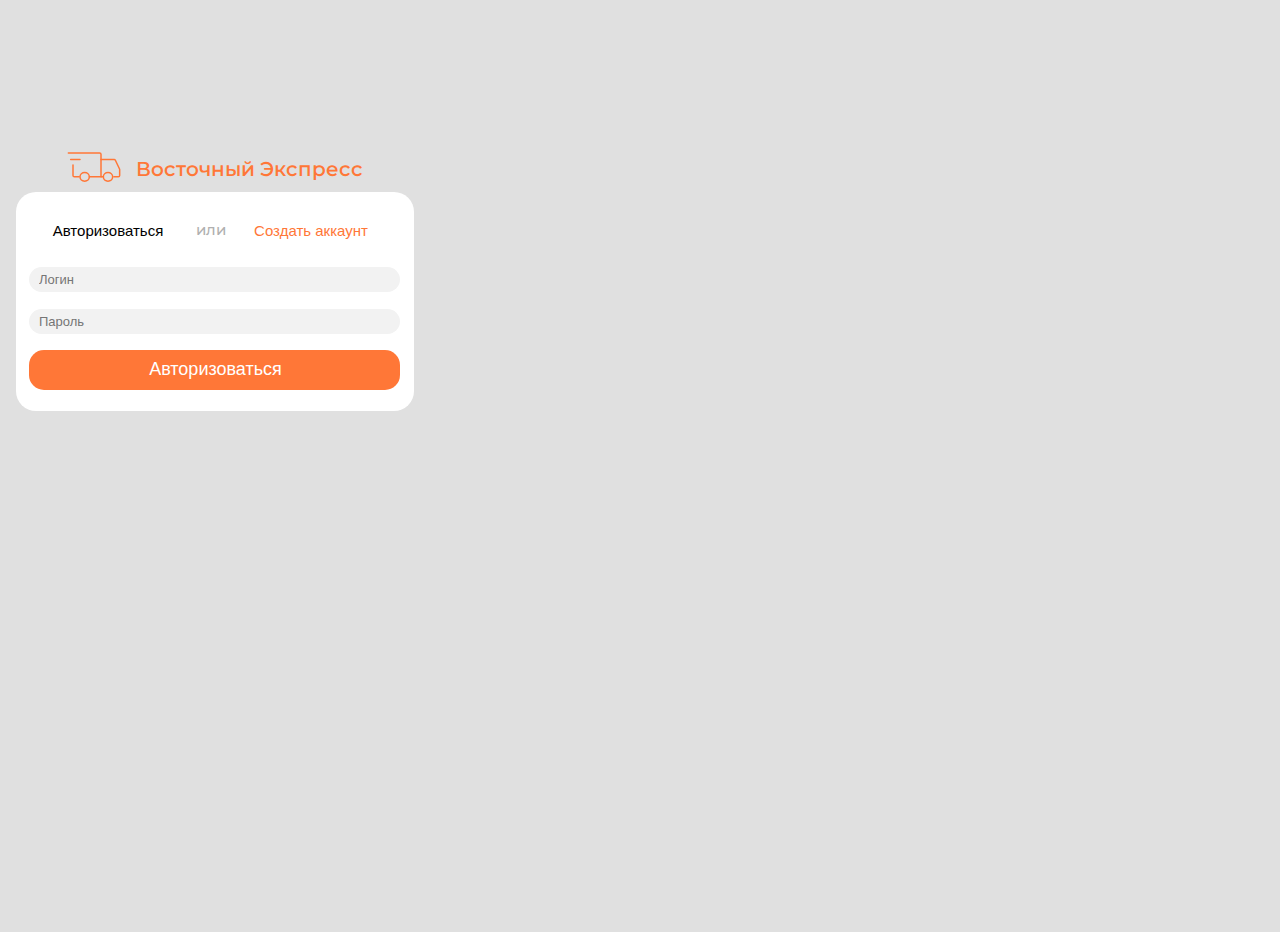
==== ВО АВТОРИЗАЦИЯ/index.html @ 4d8ff51a "Добавлен новый шаблон по авторизации из тестовой среды" ====
<!DOCTYPE html>
<html lang="rus">

<head>
	<meta charset="UTF-8">
	<meta http-equiv="X-UA-Compatible" content="IE=edge">
	<meta name="viewport" content="width=device-width, initial-scale=1.0">
	<link href="https://fonts.googleapis.com/css2?family=Montserrat:wght@400;600;700&display=swap" rel="stylesheet">
	<link rel="stylesheet" href="style.css">
	<title>Восточный Экспресс</title>

</head>

<body>

	<div class="authory">
		<div class="container">
			<div class="logo"><img src="icons/truck_delivery_icon_217691 1.svg">
				<h1 class="auth_title">Восточный Экспресс</h1>
			</div>

			<div class="auth_block">
				<button class="auth_text">Авторизоваться</button>
				<span class="or">или</span>
				<button class="reg_text">Создать аккаунт</button>

				<div class="text-field">
					<label class="text-field__label" for="login"></label>
					<input class="text-field__input" type="text" name="login" id="login" placeholder="Логин" value="">
				</div>

				<div class="text-field_2">
					<label class="text-field__label_2" for="login"></label>
					<input class="text-field__input_2" type="text" name="login" id="login" placeholder="Пароль" value="">
				</div>

			</div>

			<button class="autorizeit">
				<span class="atext">Авторизоваться</span>
			</button>

		</div>
	</div>


	</div>
	</div>















































</body>
---- ВО АВТОРИЗАЦИЯ/style.css ----
body {
margin: 0;
font-family: 'Montserrat', sans-serif;
font-size: 16px, 18px, 50px;
background-color: #E0E0E0;
line-height: 1.6;
width: 100%;
max-width: 100%;
overflow-x: hidden;
}

*,
*:before,
*:after {
 box-sizing: border-box; 
}
h1, h2, h3, h4, h5, h6 {
	margin: 0;
}


.authory {
position: relative;
width: 430px;
height: 932px;

background: #E0E0E0;
}

.logo {
box-sizing: border-box;

position: absolute;
width: 56px;
height: 52px;
left: 66px;
top: 140px;
}

.auth_title {
position: absolute;
width: 229px;
height: 19px;
left: 70px;
top: 17px;

font-family: 'Montserrat';
font-style: normal;
font-weight: 550;
font-size: 20px;
line-height: 24px;

color: #FF7737;
}

.auth_block {
position: absolute;
width: 398px;
height: 219px;
left: 16px;
top: 192px;

background: #FFFFFF;
border-radius: 20px;
}

.auth_text {
background:none;
border:none;
margin:0;
padding:0;
cursor: pointer;
position: absolute;
width: 128px;
height: 18px;
left: 28px;
top: 29px;

font-weight: 500;
font-size: 15px;

color: #000000;
}

.or {
position: absolute;
width: 31px;
height: 18px;
left: 180px;
top: 26px;

font-weight: 500;
font-size: 15px;

color: #B0B0B0;

}

.reg_text {
background:none;
border:none;
margin:0;
padding:0;
cursor: pointer;
position: absolute;
width: 128px;
height: 18px;
left: 231px;;
top: 29px;

font-weight: 500;
font-size: 15px;
color: #FF7737;	
}


/* стили для input */
.text-field__input {
  position: absolute;
	left: 13px;
	top: 75px;
  width: 371px;
 	height: 25px;
  padding: 10px;

  font-size: 13px;
  font-weight: 400;
  
  background-color: #f2f2f2ff;
  
  border: 0;
  border-radius: 15px;
  transition: border-color 0.15s ease-in-out, box-shadow 0.15s ease-in-out;
}

.text-field__input_2 {
  position: absolute;
	left: 13px;
	top: 117px;
  width: 371px;
 	height: 25px;
  padding: 10px;

  font-size: 13px;
  font-weight: 400;
  
  background-color: #f2f2f2ff;
  
  border: 0;
  border-radius: 15px;
  transition: border-color 0.15s ease-in-out, box-shadow 0.15s ease-in-out;
}


.stroke_1 {
position: absolute;
width: 371px;
height: 25px;
left: 14px;
top: 75px;

background: #F2F2F2;
border-radius: 15px;
}

.stroke_1 login {
box-sizing: border-box;
border: 0;
background: none;
}

.stroke_2 {

position: absolute;
width: 371px;
height: 25px;
left: 14px;
top: 116px;

background: #F2F2F2;
border-radius: 15px;
}	



.autorizeit {
position: absolute;
width: 371px;
height: 39.89px;
left: 29px;
top: 350px;
cursor: pointer;
border: 0;
background: #FF7737;
border-radius: 15px;
}

.atext {
position: absolute;
width: 153px;
height: 22px;
left: 110px;
top: 8px;

font-weight: 500;
font-size: 18px;
line-height: 22px;
color: #FFFFFF;
}




/*Медиазапросы*/
@media (min-width: 427px) and (max-width: 630px) {

.logo {
  left: 155px;
}

.auth_block {
  left: 110px;
}

.autorizeit {
  left: 122px;
}

}




@media (min-width: 630px) and (max-width: 850px) {

.logo {
  left: 270px;
}


.auth_block {
  left: 220px;
}

.autorizeit {
  left: 232px;
}



}
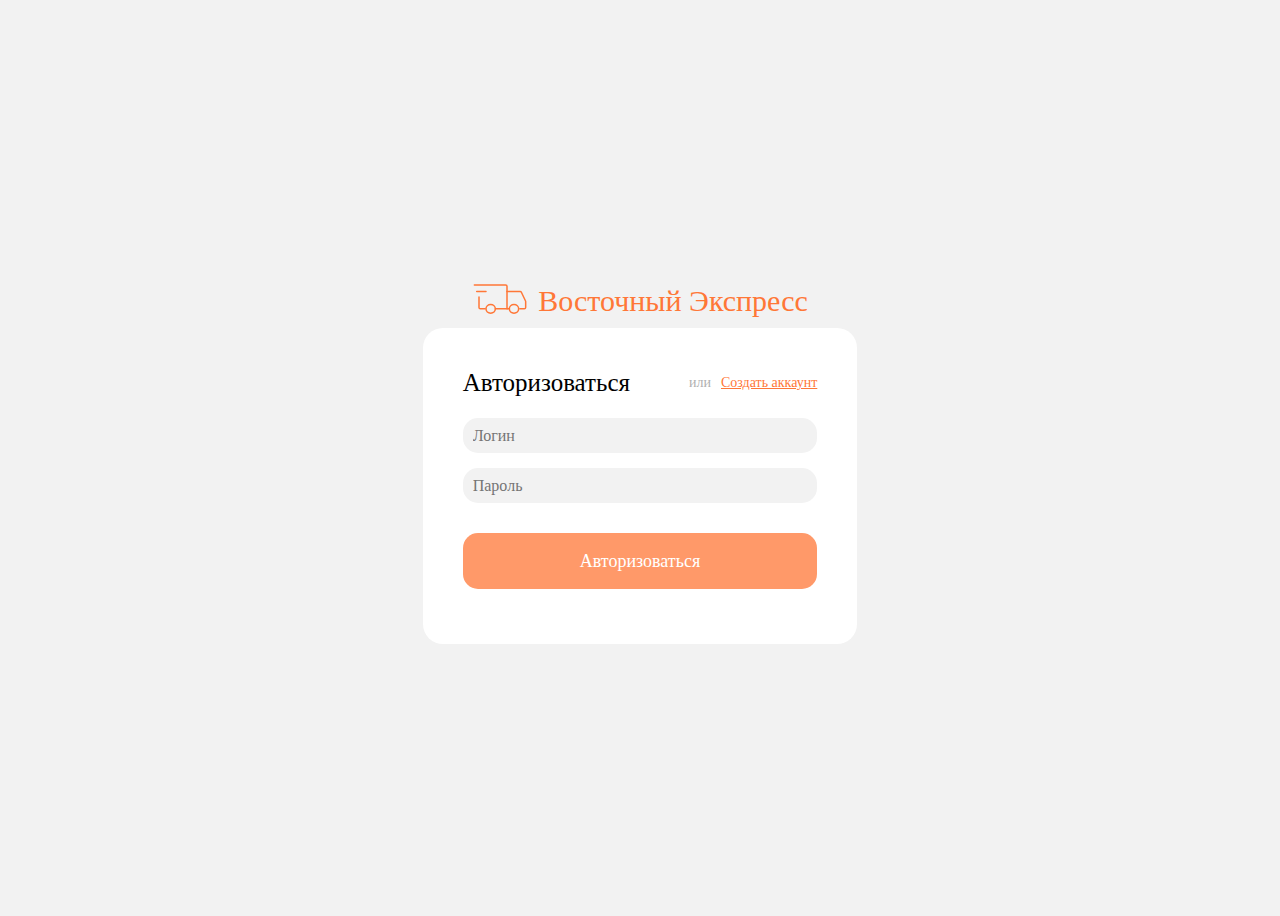
==== commit 729b568b: "Сделана страница авторизации" ====
--- a/ВО АВТОРИЗАЦИЯ/index.html
+++ b/ВО АВТОРИЗАЦИЯ/index.html
@@ -1,96 +1,51 @@
 <!DOCTYPE html>
-<html lang="rus">
+<html lang="en-US" dir="ltr">
 
 <head>
-	<meta charset="UTF-8">
+	<meta charset="utf-8">
 	<meta http-equiv="X-UA-Compatible" content="IE=edge">
-	<meta name="viewport" content="width=device-width, initial-scale=1.0">
-	<link href="https://fonts.googleapis.com/css2?family=Montserrat:wght@400;600;700&display=swap" rel="stylesheet">
-	<link rel="stylesheet" href="style.css">
-	<title>Восточный Экспресс</title>
+	<meta name="viewport" content="width=device-width, initial-scale=1">
+
+	<title>Восточный Экспресс | Авторизация</title>
+
+	<link href="style.css" rel="stylesheet">
+
+
 
 </head>
 
+
 <body>
 
-	<div class="authory">
-		<div class="container">
-			<div class="logo"><img src="icons/truck_delivery_icon_217691 1.svg">
-				<h1 class="auth_title">Восточный Экспресс</h1>
+<div class="auth">
+
+		<div class="logo">
+			<div class="img-logo">
+				<img src="icons/truck_delivery_icon_217691%201.svg" alt="Логотип">
 			</div>
+			<div class="text-logo">Восточный Экспресс</div>
+		</div>
+		<div class="auth-field">
+			<div class="top">
+				<div class="text-left">Авторизоваться</div>
+				<div class="text-right">или <text class="create_account"><a href="#">Создать аккаунт</a></text></div>
+			</div>
+			<form class="auth-input" method="post">
+				<input type="hidden" name="csrfmiddlewaretoken" value="bxqOmKqK3xYbUeHd8iyzmDomkZHW0mIiud6UmkvQWEh1ufpJeYWZzR1Ma1luxGJk">
 
-			<div class="auth_block">
-				<button class="auth_text">Авторизоваться</button>
-				<span class="or">или</span>
-				<button class="reg_text">Создать аккаунт</button>
+				<input type="text" name="username" class="inp" placeholder="Логин" maxlength="150" required id="id_username">
 
-				<div class="text-field">
-					<label class="text-field__label" for="login"></label>
-					<input class="text-field__input" type="text" name="login" id="login" placeholder="Логин" value="">
-				</div>
+				<input type="password" name="password" class="inp" placeholder="Пароль" required id="id_password">
 
-				<div class="text-field_2">
-					<label class="text-field__label_2" for="login"></label>
-					<input class="text-field__input_2" type="text" name="login" id="login" placeholder="Пароль" value="">
-				</div>
-
-			</div>
-
-			<button class="autorizeit">
-				<span class="atext">Авторизоваться</span>
-			</button>
+				<div class="form-error"></div>
+				<button type="submit" class="inp-btn">Авторизоваться</button>
+			</form>
 
 		</div>
-	</div>
+
+</div>
 
 
-	</div>
-	</div>
+</body>
 
-
-
-
-
-
-
-
-
-
-
-
-
-
-
-
-
-
-
-
-
-
-
-
-
-
-
-
-
-
-
-
-
-
-
-
-
-
-
-
-
-
-
-
-
-
-
-</body>+</html>--- a/ВО АВТОРИЗАЦИЯ/style.css
+++ b/ВО АВТОРИЗАЦИЯ/style.css
@@ -1,279 +1,212 @@
 body {
-margin: 0;
-font-family: 'Montserrat', sans-serif;
-font-size: 16px, 18px, 50px;
-background-color: #E0E0E0;
-line-height: 1.6;
-width: 100%;
-max-width: 100%;
-overflow-x: hidden;
-}
-
-*,
-*:before,
-*:after {
- box-sizing: border-box; 
-}
-h1, h2, h3, h4, h5, h6 {
-	margin: 0;
-}
-
-
-.authory {
-position: relative;
-width: 430px;
-height: 932px;
-
-background: #E0E0E0;
+    background: #F2F2F2;
+}
+
+.auth {
+    display: grid;
+    justify-content: center;
+    align-self: center;
+    height: 100vh;
+
 }
 
 .logo {
-box-sizing: border-box;
-
-position: absolute;
-width: 56px;
-height: 52px;
-left: 66px;
-top: 140px;
-}
-
-.auth_title {
-position: absolute;
-width: 229px;
-height: 19px;
-left: 70px;
-top: 17px;
-
-font-family: 'Montserrat';
-font-style: normal;
-font-weight: 550;
-font-size: 20px;
-line-height: 24px;
-
-color: #FF7737;
-}
-
-.auth_block {
-position: absolute;
-width: 398px;
-height: 219px;
-left: 16px;
-top: 192px;
-
-background: #FFFFFF;
-border-radius: 20px;
-}
-
-.auth_text {
-background:none;
-border:none;
-margin:0;
-padding:0;
-cursor: pointer;
-position: absolute;
-width: 128px;
-height: 18px;
-left: 28px;
-top: 29px;
-
-font-weight: 500;
-font-size: 15px;
-
-color: #000000;
-}
-
-.or {
-position: absolute;
-width: 31px;
-height: 18px;
-left: 180px;
-top: 26px;
-
-font-weight: 500;
-font-size: 15px;
-
-color: #B0B0B0;
-
-}
-
-.reg_text {
-background:none;
-border:none;
-margin:0;
-padding:0;
-cursor: pointer;
-position: absolute;
-width: 128px;
-height: 18px;
-left: 231px;;
-top: 29px;
-
-font-weight: 500;
-font-size: 15px;
-color: #FF7737;	
-}
-
-
-/* стили для input */
-.text-field__input {
-  position: absolute;
-	left: 13px;
-	top: 75px;
-  width: 371px;
- 	height: 25px;
-  padding: 10px;
-
-  font-size: 13px;
-  font-weight: 400;
-  
-  background-color: #f2f2f2ff;
-  
-  border: 0;
-  border-radius: 15px;
-  transition: border-color 0.15s ease-in-out, box-shadow 0.15s ease-in-out;
-}
-
-.text-field__input_2 {
-  position: absolute;
-	left: 13px;
-	top: 117px;
-  width: 371px;
- 	height: 25px;
-  padding: 10px;
-
-  font-size: 13px;
-  font-weight: 400;
-  
-  background-color: #f2f2f2ff;
-  
-  border: 0;
-  border-radius: 15px;
-  transition: border-color 0.15s ease-in-out, box-shadow 0.15s ease-in-out;
-}
-
-
-.stroke_1 {
-position: absolute;
-width: 371px;
-height: 25px;
-left: 14px;
-top: 75px;
-
-background: #F2F2F2;
-border-radius: 15px;
-}
-
-.stroke_1 login {
-box-sizing: border-box;
-border: 0;
-background: none;
-}
-
-.stroke_2 {
-
-position: absolute;
-width: 371px;
-height: 25px;
-left: 14px;
-top: 116px;
-
-background: #F2F2F2;
-border-radius: 15px;
-}	
-
-
-
-.autorizeit {
-position: absolute;
-width: 371px;
-height: 39.89px;
-left: 29px;
-top: 350px;
-cursor: pointer;
-border: 0;
-background: #FF7737;
-border-radius: 15px;
-}
-
-.atext {
-position: absolute;
-width: 153px;
-height: 22px;
-left: 110px;
-top: 8px;
-
-font-weight: 500;
-font-size: 18px;
-line-height: 22px;
-color: #FFFFFF;
-}
-
-
-
-
-/*Медиазапросы*/
-@media (min-width: 427px) and (max-width: 630px) {
-
-.logo {
-  left: 155px;
-}
-
-.auth_block {
-  left: 110px;
-}
-
-.autorizeit {
-  left: 122px;
-}
-
-}
-
-
-
-
-@media (min-width: 630px) and (max-width: 850px) {
-
-.logo {
-  left: 270px;
-}
-
-
-.auth_block {
-  left: 220px;
-}
-
-.autorizeit {
-  left: 232px;
-}
-
-
-
-}
-
-
-
-
-
-
-
-
-
-
-
-
-
-
-
-
-
-
-
-
-
-
-
-
-
-
-
-
+    display: flex;
+    align-self: end;
+    justify-content: center;
+    gap: 10px;
+
+}
+
+.text-logo {
+    display: grid;
+    align-items: center;
+    font-family: 'Montserrat';
+    font-style: normal;
+    font-weight: 500;
+    /* identical to box height */
+    color: #FF7737;
+}
+
+@media screen and (max-width: 770px) {
+    .text-logo {
+        font-size: 20px;
+        line-height: 27px;
+    }
+}
+
+@media screen and (min-width: 770px) {
+    .text-logo {
+        font-size: 30px;
+        line-height: 37px;
+    }
+}
+
+.auth-field {
+    background: #FFFFFF;
+    border-radius: 20px;
+    padding: 20px;
+
+    align-self: start;
+}
+
+a { color: inherit; }
+
+
+@media screen and (min-width: 770px) {
+    .top {
+        margin: 20px;
+        display: grid;
+        grid-template-columns: repeat(2, 1fr);
+        align-items: center;
+        gap: 20px;
+    }
+}
+
+@media screen and (max-width: 770px) {
+    .top {
+        display: flex;
+        flex-direction: column;
+        justify-content: center;
+    }
+}
+
+.text-left {
+    font-family: 'Montserrat';
+    font-style: normal;
+    font-weight: 500;
+    color: #000000;
+}
+
+@media screen and (max-width: 770px) {
+    .text-left {
+        font-size: 18px;
+        line-height: 23px;
+
+        display: flex;
+        justify-content: center;
+    }
+
+    .text-right {
+        display: flex;
+        justify-content: center;
+        flex-wrap: wrap;
+
+        font-size: 12px;
+        line-height: 16px;
+    }
+
+    .create_account {
+        font-size: 12px;
+        line-height: 16px;
+    }
+}
+
+@media screen and (min-width: 770px) {
+    .text-left {
+        font-size: 25px;
+        line-height: 30px;
+    }
+
+    .text-right {
+        display: flex;
+        justify-content: right;
+        flex-wrap: wrap;
+
+        font-size: 14px;
+        line-height: 22px;
+    }
+
+    .create_account {
+        font-size: 14px;
+        line-height: 22px;
+    }
+}
+
+.text-right {
+
+
+    font-family: 'Montserrat';
+    font-style: normal;
+    font-weight: 500;
+
+    /* identical to box height */
+
+
+    color: #B0B0B0;
+    gap: 10px;
+}
+
+.create_account {
+    font-family: 'Montserrat';
+    font-style: normal;
+    font-weight: 500;
+    /* identical to box height */
+
+
+    color: #FF7737;
+}
+
+.auth-input {
+    display: grid;
+    grid-template-rows: auto auto auto auto auto;
+    gap: 15px;
+}
+
+@media screen and (max-width: 770px) {
+    .auth-input {
+        margin-top: 20px;
+    }
+}
+
+@media screen and (min-width: 770px) {
+    .auth-input {
+        margin: 20px;
+    }
+}
+
+
+.inp {
+    background: #F2F2F2;
+    border-radius: 15px;
+    height: 35px;
+    padding-left:10px;
+}
+
+.inp-btn {
+    background: #FF9969;
+    border-radius: 15px;
+
+    font-family: 'Montserrat';
+    font-style: normal;
+    font-weight: 500;
+    /* identical to box height */
+    width: 100%;
+    color: #FFFFFF;
+
+    text-align: center;
+}
+
+@media screen and (max-width: 770px) {
+    .inp-btn {
+        height: 40px;
+        font-size: 16px;
+        line-height: 20px;
+    }
+}
+
+@media screen and (min-width: 770px) {
+    .inp-btn {
+        height: 56px;
+        font-size: 18px;
+        line-height: 22px;
+    }
+}
+
+input {
+    all: unset;
+}
+
+button {
+    all: unset;
+}